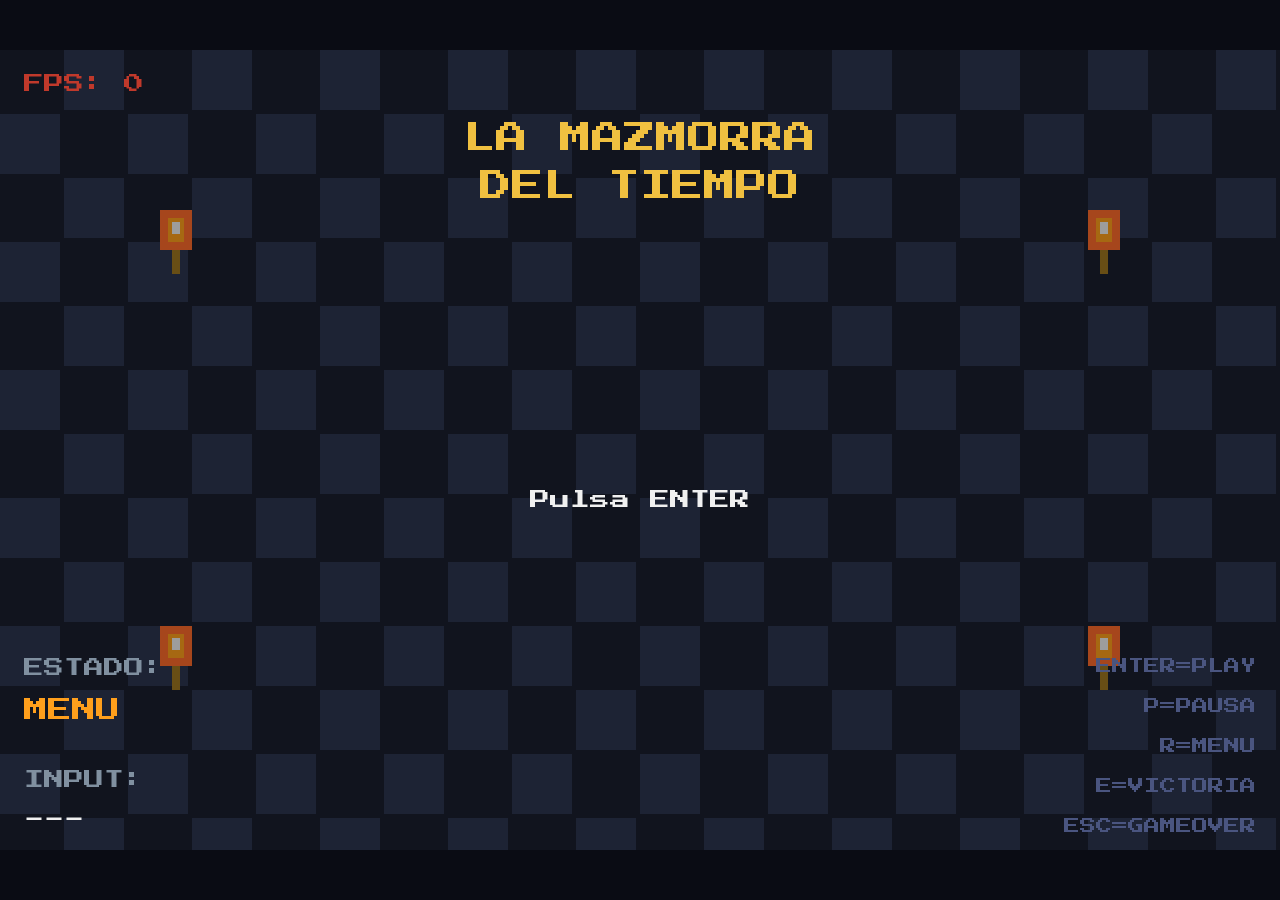
==== index.html @ 4fc929ec "Primeros cambios importantes Verificamos que la lógica del juego funcione." ====
<!DOCTYPE html>
<html lang="es">
<head>
  <meta charset="UTF-8" />
  <meta name="viewport" content="width=device-width, initial-scale=1.0" />
  <meta name="description"
        content="La Mazmorra del Tiempo — plataformas 2D estilo Prince of Persia. Escapa antes de que el tiempo se acabe." />
  <title>La Mazmorra del Tiempo</title>

  <!-- Fuente pixel: Press Start 2P desde Google Fonts (con fallback monospace) -->
  <link rel="preconnect" href="https://fonts.googleapis.com" />
  <link rel="preconnect" href="https://fonts.gstatic.com" crossorigin />
  <link
    href="https://fonts.googleapis.com/css2?family=Press+Start+2P&display=swap"
    rel="stylesheet"
  />

  <link rel="stylesheet" href="styles.css" />
</head>
<body>
  <main id="game-wrapper">
    <canvas id="gameCanvas" aria-label="La Mazmorra del Tiempo — pantalla de juego"></canvas>
  </main>

  <!-- Punto de entrada del motor — ES2022, ES Modules -->
  <script type="module" src="js/main.js"></script>
</body>
</html>
---- styles.css ----
/* ============================================================
   styles.css — La Mazmorra del Tiempo
   Canvas centrado, pixel-perfect, escalado responsivo.
   ============================================================ */

/* ── Reset mínimo ─────────────────────────────────────────── */
*, *::before, *::after {
  box-sizing: border-box;
  margin: 0;
  padding: 0;
}

/* ── Página ───────────────────────────────────────────────── */
html, body {
  width: 100%;
  height: 100%;
  overflow: hidden;           /* Sin scroll; el juego ocupa toda la pantalla */
  background-color: #0a0c14; /* PALETTE.VOID — coincide con config.js */
  font-family: "Press Start 2P", monospace;
}

/* ── Contenedor del juego ─────────────────────────────────── */
#game-wrapper {
  position: relative;
  width: 100vw;
  height: 100vh;
  display: flex;
  align-items: center;
  justify-content: center;
}

/* ── Canvas pixel-perfect ─────────────────────────────────── */
#gameCanvas {
  /* Posicionado de forma absoluta para que el renderer JS
     controle exactamente left/top (centrado con offsetX/offsetY). */
  position: absolute;

  /* Desactivar suavizado del navegador — crítico para píxeles nítidos */
  image-rendering: pixelated;         /* Chrome, Edge, Opera         */
  image-rendering: crisp-edges;       /* Firefox                     */
  -ms-interpolation-mode: nearest-neighbor; /* IE (legacy)           */

  /* Sin bordes ni fondo propio: el renderer pinta todo */
  background: transparent;
  border: none;
  outline: none;

  /* Cursor de juego */
  cursor: none;
}

/* ── Accesibilidad: reducir movimiento ────────────────────── */
@media (prefers-reduced-motion: reduce) {
  #gameCanvas {
    /* No aplicamos animaciones CSS al canvas, solo JS.
       Este bloque es un recordatorio para futuras animaciones CSS. */
    animation: none !important;
    transition: none !important;
  }
}
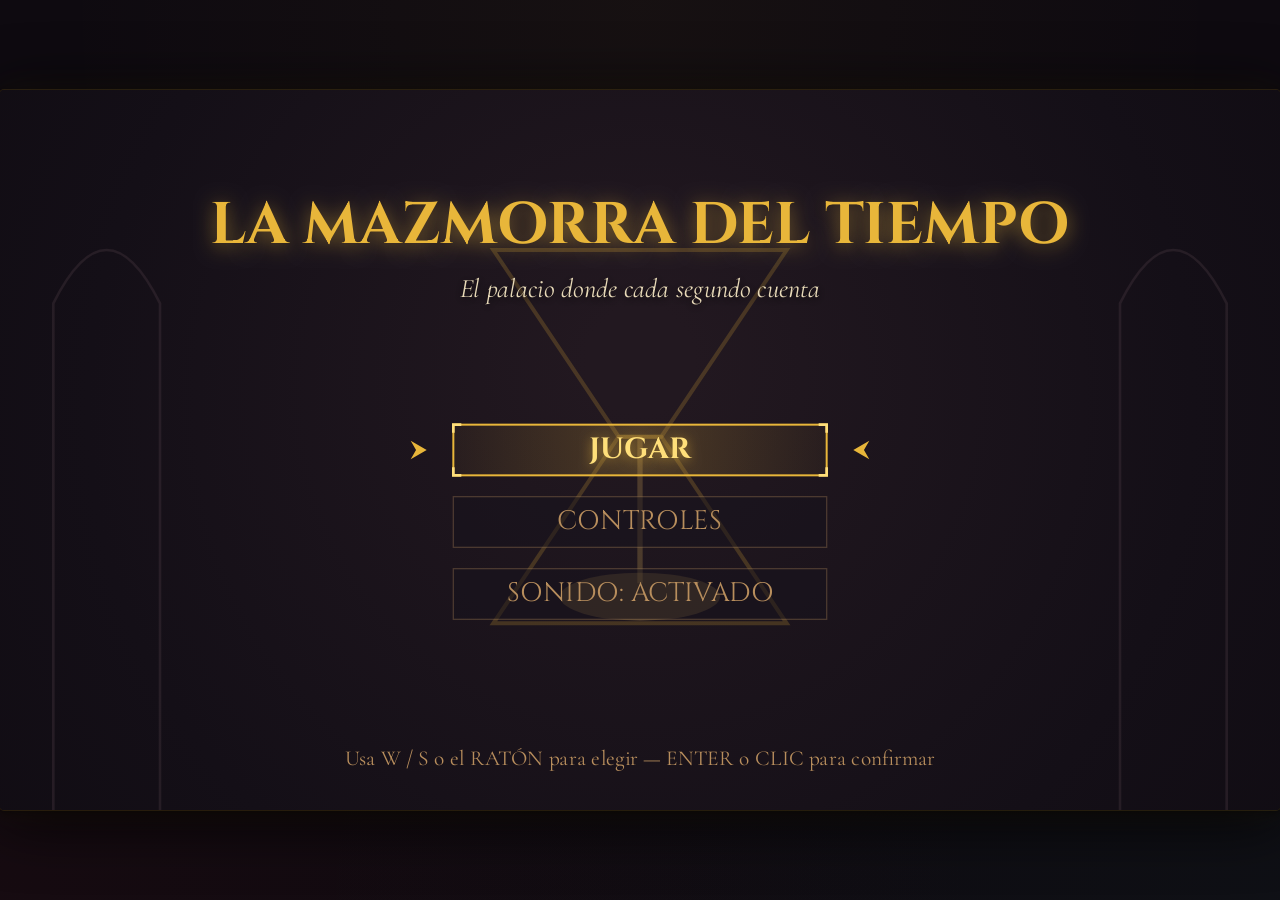
==== commit f63bda91: "feat: pulido visual masivo - pantalla de carga premium, camara real, particulas de muerte, transicio" ====
--- a/index.html
+++ b/index.html
@@ -1,28 +1,147 @@
+<!--
+  index.html — Punto de entrada con pantalla de carga cinemática, favicon vectorial,
+  fuentes persas Google Fonts y canvas de juego.
+  Issue #1 — Base del motor | Rama: feature/base-motor
+-->
 <!DOCTYPE html>
 <html lang="es">
 <head>
   <meta charset="UTF-8" />
   <meta name="viewport" content="width=device-width, initial-scale=1.0" />
   <meta name="description"
-        content="La Mazmorra del Tiempo — plataformas 2D estilo Prince of Persia. Escapa antes de que el tiempo se acabe." />
+        content="La Mazmorra del Tiempo — Plataformas 2D cinemático estilo persa. Escapa antes de que el reloj de arena se agote." />
+  <meta name="theme-color" content="#0e0a10" />
+  <meta name="author" content="Equipo Mazmorra" />
+  <meta property="og:title" content="La Mazmorra del Tiempo" />
+  <meta property="og:description" content="Plataformas 2D atmosférico estilo Prince of Persia. Salta, agárrate a cornisas y escapa antes de que el tiempo se agote." />
+  <meta property="og:type" content="game" />
   <title>La Mazmorra del Tiempo</title>
 
-  <!-- Fuente pixel: Press Start 2P desde Google Fonts (con fallback monospace) -->
+  <!-- Favicon vectorial: reloj de arena dorado (inline SVG, evita 404) -->
+  <link rel="icon" type="image/svg+xml"
+    href="data:image/svg+xml,%3Csvg xmlns='http://www.w3.org/2000/svg' viewBox='0 0 32 32'%3E%3Crect width='32' height='32' fill='%230e0a10'/%3E%3Cpolygon points='6,4 26,4 16,16 26,28 6,28 16,16' fill='%23e8b63a' stroke='%233b2f2a' stroke-width='1.5'/%3E%3Crect x='5' y='3' width='22' height='3' rx='1.5' fill='%23e8b63a'/%3E%3Crect x='5' y='26' width='22' height='3' rx='1.5' fill='%23e8b63a'/%3E%3C/svg%3E" />
+
+  <!-- Google Fonts: Cinzel (títulos/números persas) + Cormorant Garamond (narrativa) -->
   <link rel="preconnect" href="https://fonts.googleapis.com" />
   <link rel="preconnect" href="https://fonts.gstatic.com" crossorigin />
   <link
-    href="https://fonts.googleapis.com/css2?family=Press+Start+2P&display=swap"
+    href="https://fonts.googleapis.com/css2?family=Cinzel:wght@500;700;900&family=Cormorant+Garamond:ital,wght@0,400;0,600;0,700;1,400&display=swap"
     rel="stylesheet"
   />
 
   <link rel="stylesheet" href="styles.css" />
 </head>
 <body>
-  <main id="game-wrapper">
-    <canvas id="gameCanvas" aria-label="La Mazmorra del Tiempo — pantalla de juego"></canvas>
-  </main>
 
-  <!-- Punto de entrada del motor — ES2022, ES Modules -->
-  <script type="module" src="js/main.js"></script>
+  <!-- ── Pantalla de carga cinemática ─────────────────────── -->
+  <div id="loading-screen" role="status" aria-live="polite" aria-label="Cargando La Mazmorra del Tiempo">
+
+    <!-- Reloj de arena SVG animado -->
+    <svg id="loading-hourglass" viewBox="0 0 80 80" xmlns="http://www.w3.org/2000/svg" aria-hidden="true">
+      <defs>
+        <linearGradient id="goldGrad" x1="0%" y1="0%" x2="0%" y2="100%">
+          <stop offset="0%" style="stop-color:#ffdf7a"/>
+          <stop offset="100%" style="stop-color:#d44a1c"/>
+        </linearGradient>
+        <filter id="glow">
+          <feGaussianBlur stdDeviation="2.5" result="blur"/>
+          <feMerge><feMergeNode in="blur"/><feMergeNode in="SourceGraphic"/></feMerge>
+        </filter>
+      </defs>
+      <!-- Marco exterior -->
+      <rect x="8" y="3" width="64" height="10" rx="5" fill="#e8b63a" filter="url(#glow)"/>
+      <rect x="8" y="67" width="64" height="10" rx="5" fill="#e8b63a" filter="url(#glow)"/>
+      <!-- Silueta del reloj -->
+      <polygon points="12,13 68,13 42,40 68,67 12,67 38,40"
+               fill="url(#goldGrad)" opacity="0.85" filter="url(#glow)"/>
+      <!-- Arena cayendo (animada) -->
+      <rect x="38" y="42" width="4" height="18" rx="2" fill="#ffcc66" opacity="0.9">
+        <animate attributeName="opacity" values="0.9;0.4;0.9" dur="0.8s" repeatCount="indefinite"/>
+      </rect>
+      <!-- Acumulación de arena inferior -->
+      <ellipse cx="40" cy="60" rx="12" ry="5" fill="#e8b63a" opacity="0.7">
+        <animate attributeName="rx" values="4;12;4" dur="3s" repeatCount="indefinite"/>
+      </ellipse>
+    </svg>
+
+    <h1 id="loading-title">LA MAZMORRA DEL TIEMPO</h1>
+
+    <div id="loading-bar-wrap" role="progressbar" aria-valuemin="0" aria-valuemax="100" aria-valuenow="0">
+      <div id="loading-bar"></div>
+    </div>
+
+    <p id="loading-status">Invocando los espíritus del tiempo…</p>
+  </div>
+
+  <!-- ── Canvas del juego ─────────────────────────────────── -->
+  <div id="game-wrapper" role="main">
+    <canvas id="gameCanvas" width="960" height="540"
+            aria-label="La Mazmorra del Tiempo — juego de plataformas 2D"
+            tabindex="0">
+    </canvas>
+  </div>
+
+  <!-- ── Motor ES2022 con pantalla de carga ───────────────── -->
+  <script type="module">
+    // Control de pantalla de carga
+    const loadingScreen = document.getElementById('loading-screen');
+    const loadingBar = document.getElementById('loading-bar');
+    const loadingStatus = document.getElementById('loading-status');
+    const loadingBarWrap = document.getElementById('loading-bar-wrap');
+
+    const MESSAGES = [
+      'Invocando los espíritus del tiempo…',
+      'Cargando el mapa de la mazmorra…',
+      'Afilando las cuchillas del destino…',
+      'El reloj de arena despierta…',
+      '¡El tiempo comienza a correr!',
+    ];
+
+    let msgIdx = 0;
+    function advanceLoading(progress) {
+      loadingBar.style.width = `${Math.min(100, progress)}%`;
+      loadingBarWrap.setAttribute('aria-valuenow', Math.round(progress));
+      if (msgIdx < MESSAGES.length - 1) {
+        const newIdx = Math.floor((progress / 100) * (MESSAGES.length - 1));
+        if (newIdx > msgIdx) {
+          msgIdx = newIdx;
+          loadingStatus.style.opacity = '0';
+          setTimeout(() => {
+            loadingStatus.textContent = MESSAGES[msgIdx];
+            loadingStatus.style.opacity = '1';
+          }, 200);
+        }
+      }
+    }
+
+    function hideLoadingScreen() {
+      loadingStatus.textContent = MESSAGES[MESSAGES.length - 1];
+      loadingBar.style.width = '100%';
+      setTimeout(() => {
+        loadingScreen.classList.add('hidden');
+        document.getElementById('gameCanvas').focus();
+      }, 450);
+    }
+
+    // Progreso simulado mientras cargan los módulos
+    let fakeProgress = 0;
+    const fakeInterval = setInterval(() => {
+      fakeProgress = Math.min(fakeProgress + (Math.random() * 14 + 4), 88);
+      advanceLoading(fakeProgress);
+    }, 200);
+
+    // Importar el motor principal
+    import('./js/main.js').then(() => {
+      clearInterval(fakeInterval);
+      advanceLoading(100);
+      setTimeout(hideLoadingScreen, 300);
+    }).catch((err) => {
+      clearInterval(fakeInterval);
+      console.error('[Bootstrap] Error cargando el motor:', err);
+      loadingStatus.textContent = 'Error al cargar. Recarga la página.';
+      loadingStatus.style.color = '#ff5555';
+    });
+  </script>
+
 </body>
 </html>
--- a/styles.css
+++ b/styles.css
@@ -1,25 +1,52 @@
 /* ============================================================
-   styles.css — La Mazmorra del Tiempo
-   Canvas centrado, pixel-perfect, escalado responsivo.
+   styles.css — Presentación premium Dark Fantasy: pantalla de carga,
+   letterbox, glow del canvas y efectos CSS de entrada.
+   Issue #1 — Base del motor | Rama: feature/base-motor
    ============================================================ */
 
-/* ── Reset mínimo ─────────────────────────────────────────── */
+/* ── Reset total ──────────────────────────────────────────── */
 *, *::before, *::after {
   box-sizing: border-box;
   margin: 0;
   padding: 0;
 }
 
-/* ── Página ───────────────────────────────────────────────── */
+/* ── Variables de paleta Dark Fantasy ─────────────────────── */
+:root {
+  --deep-shadow:    #0e0a10;
+  --night:          #16121c;
+  --stone-dark:     #262029;
+  --time-gold:      #e8b63a;
+  --time-gold-dim:  rgba(232, 182, 58, 0.35);
+  --bone-dust:      #e8dab8;
+  --crimson:        #9c1c20;
+  --fire:           #ff8326;
+  --turquoise:      #4ae0d2;
+}
+
+/* ── Página raíz y atmósfera ──────────────────────────────── */
 html, body {
   width: 100%;
   height: 100%;
-  overflow: hidden;           /* Sin scroll; el juego ocupa toda la pantalla */
-  background-color: #0a0c14; /* PALETTE.VOID — coincide con config.js */
-  font-family: "Press Start 2P", monospace;
-}
-
-/* ── Contenedor del juego ─────────────────────────────────── */
+  overflow: hidden;
+  background-color: var(--deep-shadow);
+  color: var(--bone-dust);
+  font-family: "Cormorant Garamond", Georgia, serif;
+  user-select: none;
+  -webkit-user-select: none;
+  touch-action: none;
+}
+
+/* ── Fondo de mazmorra texturizado ────────────────────────── */
+body {
+  background-image:
+    radial-gradient(ellipse at 50% 0%,   rgba(232, 182, 58, 0.04) 0%, transparent 65%),
+    radial-gradient(ellipse at 0% 100%,  rgba(156, 28, 32, 0.06) 0%, transparent 55%),
+    radial-gradient(ellipse at 100% 100%,rgba(40, 163, 151, 0.04) 0%, transparent 55%);
+  background-color: var(--deep-shadow);
+}
+
+/* ── Contenedor centrado (Letterbox) ──────────────────────── */
 #game-wrapper {
   position: relative;
   width: 100vw;
@@ -29,31 +56,156 @@
   justify-content: center;
 }
 
-/* ── Canvas pixel-perfect ─────────────────────────────────── */
+/* ── Canvas vectorial de alta definición ──────────────────── */
 #gameCanvas {
-  /* Posicionado de forma absoluta para que el renderer JS
-     controle exactamente left/top (centrado con offsetX/offsetY). */
+  display: block;
+  position: relative;
+  z-index: 2;
+  border-radius: 4px;
+  background-color: var(--deep-shadow);
+  cursor: default;
+  outline: none;
+
+  /* Sombra cinemática con halo dorado */
+  box-shadow:
+    0 0 0 1px rgba(232, 182, 58, 0.12),
+    0 0 30px rgba(232, 182, 58, 0.06),
+    0 8px 64px rgba(0, 0, 0, 0.90),
+    0 2px 8px  rgba(0, 0, 0, 0.60);
+
+  /* Aparición suave al cargar */
+  animation: canvas-appear 1.2s ease-out both;
+}
+
+@keyframes canvas-appear {
+  from {
+    opacity: 0;
+    transform: scale(0.985);
+    filter: brightness(0.3);
+  }
+  to {
+    opacity: 1;
+    transform: scale(1);
+    filter: brightness(1);
+  }
+}
+
+/* ── Pantalla de carga (loading overlay) ──────────────────── */
+#loading-screen {
+  position: fixed;
+  inset: 0;
+  z-index: 100;
+  background: var(--deep-shadow);
+  display: flex;
+  flex-direction: column;
+  align-items: center;
+  justify-content: center;
+  gap: 32px;
+  transition: opacity 0.6s ease, visibility 0.6s ease;
+}
+
+#loading-screen.hidden {
+  opacity: 0;
+  visibility: hidden;
+  pointer-events: none;
+}
+
+/* Reloj de arena SVG animado en pantalla de carga */
+#loading-hourglass {
+  width: 80px;
+  height: 80px;
+  animation: hourglass-spin 3s ease-in-out infinite;
+  filter: drop-shadow(0 0 16px rgba(232, 182, 58, 0.55));
+}
+
+@keyframes hourglass-spin {
+  0%   { transform: rotate(0deg);   }
+  48%  { transform: rotate(0deg);   }
+  52%  { transform: rotate(180deg); }
+  100% { transform: rotate(180deg); }
+}
+
+/* Título en pantalla de carga */
+#loading-title {
+  font-family: "Cinzel", Georgia, serif;
+  font-size: clamp(18px, 4vw, 28px);
+  font-weight: 700;
+  color: var(--time-gold);
+  letter-spacing: 0.12em;
+  text-align: center;
+  text-shadow: 0 0 24px rgba(232, 182, 58, 0.5);
+  animation: title-pulse 2s ease-in-out infinite alternate;
+}
+
+@keyframes title-pulse {
+  from { opacity: 0.75; text-shadow: 0 0 12px rgba(232, 182, 58, 0.3); }
+  to   { opacity: 1.00; text-shadow: 0 0 28px rgba(232, 182, 58, 0.7); }
+}
+
+/* Barra de progreso estilo mazmorra */
+#loading-bar-wrap {
+  position: relative;
+  width: min(320px, 60vw);
+  height: 6px;
+  background: rgba(38, 32, 41, 0.9);
+  border: 1px solid var(--time-gold-dim);
+  border-radius: 3px;
+  overflow: hidden;
+}
+
+#loading-bar {
+  height: 100%;
+  width: 0%;
+  background: linear-gradient(90deg, var(--fire) 0%, var(--time-gold) 60%, #fffbe0 100%);
+  border-radius: 3px;
+  transition: width 0.4s cubic-bezier(0.4, 0, 0.2, 1);
+  box-shadow: 0 0 8px var(--time-gold), 0 0 2px #fff;
+  animation: bar-shimmer 1.5s ease-in-out infinite;
+}
+
+@keyframes bar-shimmer {
+  0%   { filter: brightness(1);   }
+  50%  { filter: brightness(1.25); }
+  100% { filter: brightness(1);   }
+}
+
+/* Texto de estado de carga */
+#loading-status {
+  font-family: "Cormorant Garamond", serif;
+  font-size: clamp(13px, 2vw, 16px);
+  color: rgba(184, 142, 93, 0.8);
+  letter-spacing: 0.08em;
+  text-align: center;
+  min-height: 1.4em;
+  transition: opacity 0.3s;
+}
+
+/* Ornamento de esquinas en la loading screen */
+#loading-screen::before,
+#loading-screen::after {
+  content: '';
   position: absolute;
-
-  /* Desactivar suavizado del navegador — crítico para píxeles nítidos */
-  image-rendering: pixelated;         /* Chrome, Edge, Opera         */
-  image-rendering: crisp-edges;       /* Firefox                     */
-  -ms-interpolation-mode: nearest-neighbor; /* IE (legacy)           */
-
-  /* Sin bordes ni fondo propio: el renderer pinta todo */
-  background: transparent;
-  border: none;
-  outline: none;
-
-  /* Cursor de juego */
-  cursor: none;
-}
-
-/* ── Accesibilidad: reducir movimiento ────────────────────── */
+  width: 48px;
+  height: 48px;
+  border-color: var(--time-gold-dim);
+  border-style: solid;
+  opacity: 0.6;
+}
+#loading-screen::before {
+  top: 24px; left: 24px;
+  border-width: 2px 0 0 2px;
+}
+#loading-screen::after {
+  bottom: 24px; right: 24px;
+  border-width: 0 2px 2px 0;
+}
+
+/* ── Accesibilidad: reducción de movimiento ───────────────── */
 @media (prefers-reduced-motion: reduce) {
-  #gameCanvas {
-    /* No aplicamos animaciones CSS al canvas, solo JS.
-       Este bloque es un recordatorio para futuras animaciones CSS. */
+  #gameCanvas,
+  #loading-hourglass,
+  #loading-title,
+  #loading-bar {
     animation: none !important;
     transition: none !important;
   }
